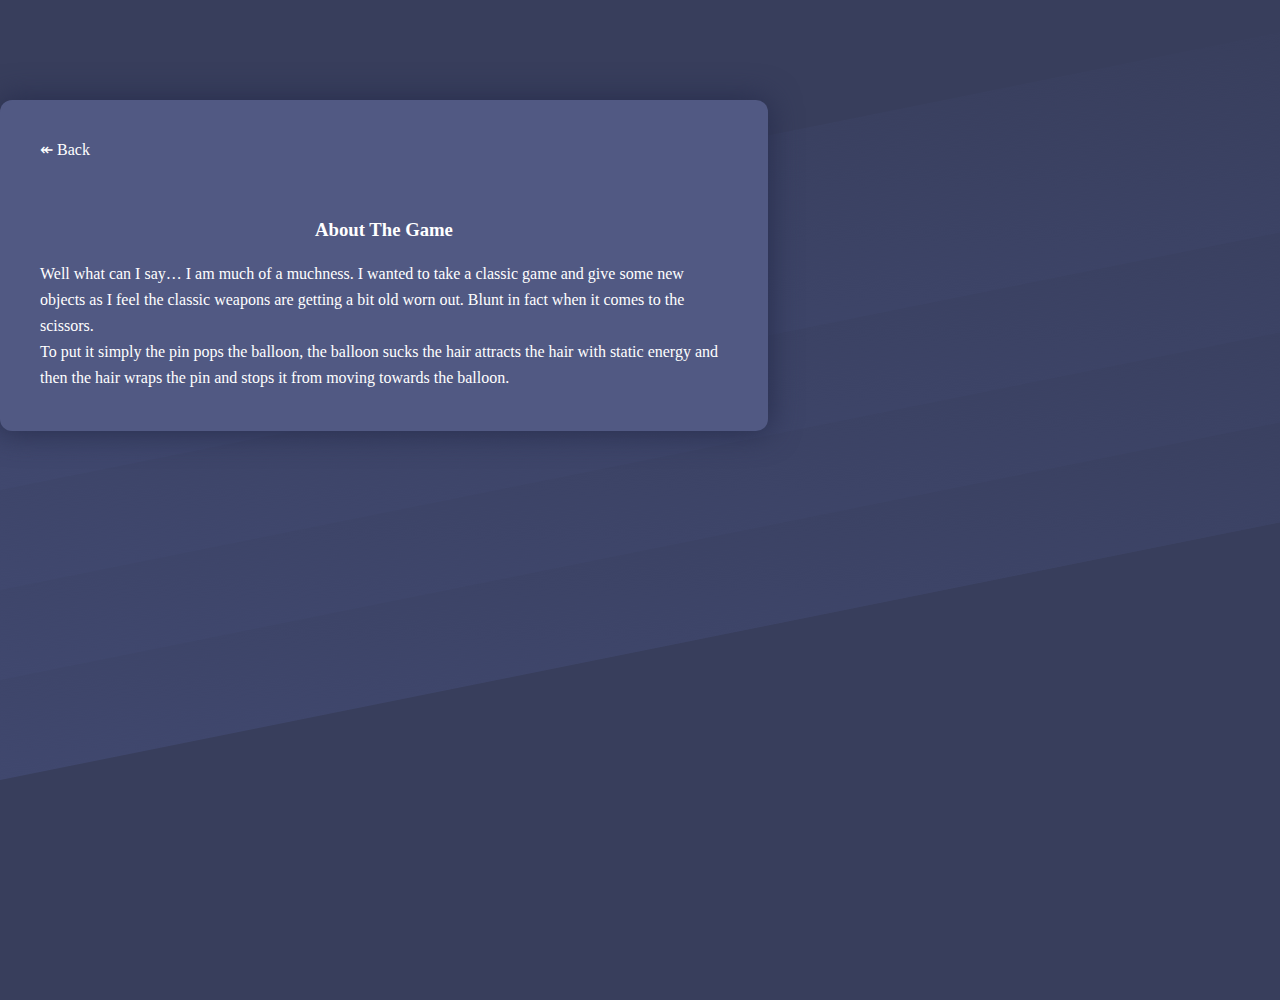
==== about-game.html @ bf3fd94d "js started with game mode" ====
<!DOCTYPE html>

<html lang="en-US">

<head>
    <meta charset="utf-8">
    <meta name="viewport" content="width=device-width, initial-scale=1, shrink-to-fit=no">
    <link href="https://cdn.jsdelivr.net/npm/bootstrap@5.0.2/dist/css/bootstrap.min.css" rel="stylesheet"
        integrity="sha384-EVSTQN3/azprG1Anm3QDgpJLIm9Nao0Yz1ztcQTwFspd3yD65VohhpuuCOmLASjC" crossorigin="anonymous">
    <link rel="stylesheet" href="assets/css/style.css" />
    <link rel="stylesheet" href="assets/css/media-queries.css" />
    <title>Tai-Koe</title>

</head>

<body>
    <div class="container about-info">
        <div class="row">
            <div class="game-info">
                <a href="index.html" class="back-link">&Larr; Back</a>
                <h3>About The Game</h3>
                <p>Well what can I say… I am much of a muchness. I wanted to take a classic game and give some new
                    objects as I feel the classic weapons are getting a bit old worn out. Blunt in fact when it comes to
                    the scissors. </p>
                <p>
                    To put it simply the pin pops the balloon, the balloon sucks the hair attracts the hair with static
                    energy and then the hair wraps the pin and stops it from moving towards the balloon. </p>
            </div>
        </div>
    </div>

    <script src="https://cdn.jsdelivr.net/npm/@popperjs/core@2.9.2/dist/umd/popper.min.js"
        integrity="sha384-IQsoLXl5PILFhosVNubq5LC7Qb9DXgDA9i+tQ8Zj3iwWAwPtgFTxbJ8NT4GN1R8p" crossorigin="anonymous">
    </script>
    <script src="https://cdn.jsdelivr.net/npm/bootstrap@5.0.2/dist/js/bootstrap.min.js"
        integrity="sha384-cVKIPhGWiC2Al4u+LWgxfKTRIcfu0JTxR+EQDz/bgldoEyl4H0zUF0QKbrJ0EcQF" crossorigin="anonymous">
    </script>
    <script src="assets/js/script.js"></script>
</body>

</html>
---- assets/css/style.css ----
* {
    margin: 0;
    padding: 0;
    box-sizing: border-box;
}

body {
    background-image: url(/../assets/images/ko-bg.png);
    background-color: #383E5C;
    background-repeat: no-repeat;
    height: 100vh;
    color: white;
}

/** MAIN TITLE **/
.game-title h1 {
    padding-top: 30px;
}

/** CHOICE BOXES **/
.menu-boxes {
    display: flex;
    flex: wrap;
    position: relative;
}

.choice-box {
    width: 50%;
    padding: 30px;
}

.choice-content {
    background-color: #515983;
    display: block;
    padding: 40px;
    border-radius: 40px;
    min-height: 300px;
    margin-top: 60px;
}

.menu-boxes h2 {
    text-align: center;
    margin-bottom: 30px;
}

.choice-content a.button {
    display: block;
    min-width: 60%;
    color: #383E5C;
    background-color: white;
    border: none;
    border-radius: 8px;
    padding: 8px 20px;
    margin-bottom: 20px;
    text-decoration: none;
    cursor: pointer;
}

/** GAME PAGE **/

.tile-container {
    display: block;
}

.back-link {
    text-decoration: none;
    color: white;
}

.back-link:hover {
    color: white;
}

.tile {
    display: inline-flex;
    background-color: #515983;
    width: 300px;
    margin: 30px;
    padding: 30px;
    -webkit-box-shadow: 0px 0px 14px 2px #282e4e;
    box-shadow: 0px 0px 30px 2px #282e4e;
    border-radius: 12px;
}

.tile-content {
    display: block;
    width: 100%;
}

.tile img {
    display: block;
    width: 60px;
    margin: 0 auto;
}

.tile h2 {
    text-align: center;
    margin-top: 12px;
}

button.item {
    width: 100%;
    padding: 8px 12px;
    border-radius: 8px;
    border: none;
    margin-top: 20px;

}

button.comp {
    width: 30%;
    padding: 6px 10px;
    border-radius: 8px;
    border: none;
}

p.game-out-text {
    font-size: 2em;
    font-weight: bold;
}

/** ABOUT GAME PAGE **/

.about-info {
    margin-top: 100px;
    width: 60%;
    background-color: #515983;
    padding: 40px;
    -webkit-box-shadow: 0px 0px 14px 2px #282e4e;
    box-shadow: 0px 0px 30px 2px #282e4e;
    border-radius: 12px;
}

.game-info h3 {
    margin-top: 60px;
    margin-bottom: 20px;
    text-align: center;
}

.game-info p {
    line-height: 26px;

}
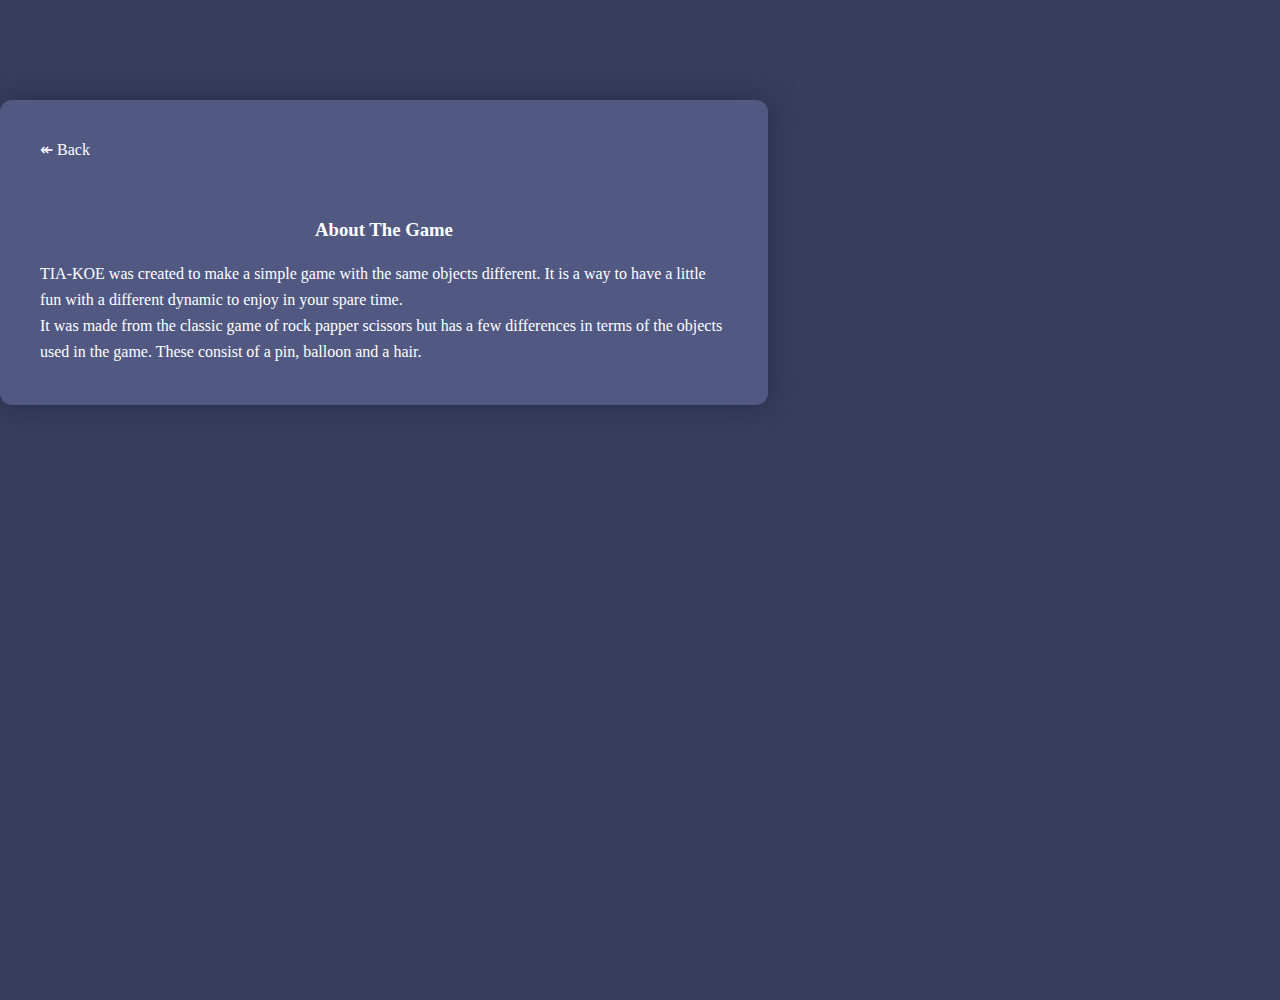
==== commit 830b2fda: "Content added to both game and home pages" ====
--- a/about-game.html
+++ b/about-game.html
@@ -19,12 +19,11 @@
             <div class="game-info">
                 <a href="index.html" class="back-link">&Larr; Back</a>
                 <h3>About The Game</h3>
-                <p>Well what can I say… I am much of a muchness. I wanted to take a classic game and give some new
-                    objects as I feel the classic weapons are getting a bit old worn out. Blunt in fact when it comes to
-                    the scissors. </p>
+                <p>TIA-KOE was created to make a simple game with the same objects different. It is a way to have a
+                    little fun with a different dynamic to enjoy in your spare time.</p>
                 <p>
-                    To put it simply the pin pops the balloon, the balloon sucks the hair attracts the hair with static
-                    energy and then the hair wraps the pin and stops it from moving towards the balloon. </p>
+                    It was made from the classic game of rock papper scissors but has a few differences in terms of the
+                    objects used in the game. These consist of a pin, balloon and a hair. </p>
             </div>
         </div>
     </div>
--- a/assets/css/style.css
+++ b/assets/css/style.css
@@ -5,7 +5,6 @@
 }
 
 body {
-    background-image: url(/../assets/images/ko-bg.png);
     background-color: #383E5C;
     background-repeat: no-repeat;
     height: 100vh;
@@ -26,16 +25,16 @@
 
 .choice-box {
     width: 50%;
-    padding: 30px;
+    padding: 20px;
 }
 
 .choice-content {
     background-color: #515983;
     display: block;
-    padding: 40px;
+    padding: 20px;
     border-radius: 40px;
     min-height: 300px;
-    margin-top: 60px;
+    margin-top: 40px;
 }
 
 .menu-boxes h2 {
@@ -87,6 +86,14 @@
     width: 100%;
 }
 
+.tile-content button {
+    padding: 8px 12px;
+    border: none;
+    border-radius: 8px;
+    width: 100%;
+    margin-top: 10px;
+}
+
 .tile img {
     display: block;
     width: 60px;
@@ -105,6 +112,10 @@
     border: none;
     margin-top: 20px;
 
+}
+
+.result-output {
+    margin-top: 20px;
 }
 
 button.comp {
@@ -139,5 +150,8 @@
 
 .game-info p {
     line-height: 26px;
+}
 
+.start-text {
+    width: 80%;
 }--- a/assets/css/media-queries.css
+++ b/assets/css/media-queries.css
@@ -0,0 +1,460 @@
+/* SCREENS UP TO 1440PX WIDE -------------------------------------------------------------------------------------------------*/
+@media only screen and (max-width: 1440px) {
+
+    /** MAIN TITLE **/
+    .game-title h1 {
+        padding-top: 80px;
+    }
+
+    .choice-content {
+        padding: 60px;
+
+    }
+}
+
+
+
+/* SCREENS 992 TO 1200PX WIDE -------------------------------------------------------------------------------------------------*/
+@media only screen and (max-width: 1200px) {
+    CONTENT HERE
+}
+
+
+
+
+/* SCREENS 768 TO 992PX WIDE -------------------------------------------------------------------------------------------------*/
+@media only screen and (max-width: 992px) {
+
+    /** MAIN TITLE **/
+    .game-title h1 {
+        padding-top: 30px;
+    }
+
+    /** CHOICE BOXES **/
+
+    .choice-box {
+        width: 100%;
+        padding: 0px 40px;
+    }
+
+    .choice-content {
+        background-color: #515983;
+        display: block;
+        padding: 20px;
+        border-radius: 40px;
+        min-height: 300px;
+        margin-top: 30px;
+    }
+
+    .menu-boxes h2 {
+        text-align: center;
+        margin-bottom: 20px;
+    }
+
+    .choice-content a.button {
+        display: block;
+        min-width: 60%;
+        color: #383E5C;
+        background-color: white;
+        border: none;
+        border-radius: 8px;
+        padding: 8px 20px;
+        margin-bottom: 20px;
+        text-decoration: none;
+        cursor: pointer;
+    }
+
+    /** GAME PAGE **/
+
+    .tile-container {
+        display: block;
+        margin-top: 30px;
+    }
+
+    .back-link {
+        text-decoration: none;
+        color: white;
+    }
+
+    .back-link:hover {
+        color: white;
+    }
+
+    .tile {
+        display: block;
+        background-color: #515983;
+        width: 80%;
+        margin: 0 auto;
+        margin-bottom: 30px;
+        padding: 30px;
+        -webkit-box-shadow: 0px 0px 14px 2px #282e4e;
+        box-shadow: 0px 0px 30px 2px #282e4e;
+        border-radius: 12px;
+    }
+
+    .tile-content {
+        display: block;
+        width: 100%;
+    }
+
+    .tile-content button {
+        padding: 8px 12px;
+        border: none;
+        border-radius: 8px;
+        width: 100%;
+        margin-top: 10px;
+    }
+
+    .tile img {
+        display: block;
+        width: 60px;
+        margin: 0 auto;
+        margin-bottom: 20px;
+    }
+
+    .tile h2 {
+        text-align: center;
+        margin-top: 12px;
+    }
+
+    button.item {
+        width: 100%;
+        padding: 8px 12px;
+        border-radius: 8px;
+        border: none;
+        margin-top: 20px;
+
+    }
+
+    .result-output {
+        margin-top: 20px;
+    }
+
+    button.comp {
+        width: 70%;
+        padding: 6px 10px;
+        border-radius: 8px;
+        border: none;
+    }
+
+    p.game-out-text {
+        font-size: 2em;
+        font-weight: bold;
+    }
+
+    /** ABOUT GAME PAGE **/
+
+    .about-info {
+        margin-top: 100px;
+        width: 60%;
+        background-color: #515983;
+        padding: 40px;
+        -webkit-box-shadow: 0px 0px 14px 2px #282e4e;
+        box-shadow: 0px 0px 30px 2px #282e4e;
+        border-radius: 12px;
+    }
+
+    .game-info h3 {
+        margin-top: 60px;
+        margin-bottom: 20px;
+        text-align: center;
+    }
+
+    .game-info p {
+        line-height: 26px;
+
+    }
+}
+
+
+
+/* SCREENS 577 TO 768PX WIDE -------------------------------------------------------------------------------------------------*/
+@media only screen and (max-width: 768px) {
+
+    /** MAIN TITLE **/
+    .game-title h1 {
+        padding-top: 30px;
+    }
+
+    /** CHOICE BOXES **/
+
+    .choice-box {
+        width: 100%;
+        padding: 0px 40px;
+    }
+
+    .choice-content {
+        background-color: #515983;
+        display: block;
+        padding: 20px;
+        border-radius: 40px;
+        min-height: 300px;
+        margin-top: 30px;
+    }
+
+    .menu-boxes h2 {
+        text-align: center;
+        margin-bottom: 20px;
+    }
+
+    .choice-content a.button {
+        display: block;
+        min-width: 60%;
+        color: #383E5C;
+        background-color: white;
+        border: none;
+        border-radius: 8px;
+        padding: 8px 20px;
+        margin-bottom: 20px;
+        text-decoration: none;
+        cursor: pointer;
+    }
+
+    /** GAME PAGE **/
+
+    .tile-container {
+        display: block;
+        margin-top: 30px;
+    }
+
+    .back-link {
+        text-decoration: none;
+        color: white;
+    }
+
+    .back-link:hover {
+        color: white;
+    }
+
+    .tile {
+        display: block;
+        background-color: #515983;
+        width: 80%;
+        margin: 0 auto;
+        margin-bottom: 30px;
+        padding: 30px;
+        -webkit-box-shadow: 0px 0px 14px 2px #282e4e;
+        box-shadow: 0px 0px 30px 2px #282e4e;
+        border-radius: 12px;
+    }
+
+    .tile-content {
+        display: block;
+        width: 100%;
+    }
+
+    .tile-content button {
+        padding: 8px 12px;
+        border: none;
+        border-radius: 8px;
+        width: 100%;
+        margin-top: 10px;
+    }
+
+    .tile img {
+        display: block;
+        width: 60px;
+        margin: 0 auto;
+        margin-bottom: 20px;
+    }
+
+    .tile h2 {
+        text-align: center;
+        margin-top: 12px;
+    }
+
+    button.item {
+        width: 100%;
+        padding: 8px 12px;
+        border-radius: 8px;
+        border: none;
+        margin-top: 20px;
+
+    }
+
+    .result-output {
+        margin-top: 20px;
+    }
+
+    button.comp {
+        width: 70%;
+        padding: 6px 10px;
+        border-radius: 8px;
+        border: none;
+    }
+
+    p.game-out-text {
+        font-size: 2em;
+        font-weight: bold;
+    }
+
+    /** ABOUT GAME PAGE **/
+
+    .about-info {
+        margin-top: 100px;
+        width: 60%;
+        background-color: #515983;
+        padding: 40px;
+        -webkit-box-shadow: 0px 0px 14px 2px #282e4e;
+        box-shadow: 0px 0px 30px 2px #282e4e;
+        border-radius: 12px;
+    }
+
+    .game-info h3 {
+        margin-top: 60px;
+        margin-bottom: 20px;
+        text-align: center;
+    }
+
+    .game-info p {
+        line-height: 26px;
+
+    }
+}
+
+
+
+
+/* SCREENS 0 TO 576PX WIDE -------------------------------------------------------------------------------------------------*/
+@media only screen and (max-width: 576px) {
+
+
+    /** MAIN TITLE **/
+    .game-title h1 {
+        padding-top: 30px;
+    }
+
+    /** CHOICE BOXES **/
+
+    .choice-box {
+        width: 100%;
+        padding: 0px 40px;
+    }
+
+    .choice-content {
+        background-color: #515983;
+        display: block;
+        padding: 20px;
+        border-radius: 40px;
+        min-height: 300px;
+        margin-top: 30px;
+    }
+
+    .menu-boxes h2 {
+        text-align: center;
+        margin-bottom: 20px;
+    }
+
+    .choice-content a.button {
+        display: block;
+        min-width: 60%;
+        color: #383E5C;
+        background-color: white;
+        border: none;
+        border-radius: 8px;
+        padding: 8px 20px;
+        margin-bottom: 20px;
+        text-decoration: none;
+        cursor: pointer;
+    }
+
+    /** GAME PAGE **/
+
+    .tile-container {
+        display: block;
+        margin-top: 20px;
+    }
+
+    .back-link {
+        text-decoration: none;
+        color: white;
+    }
+
+    .back-link:hover {
+        color: white;
+    }
+
+    .tile {
+        display: block;
+        background-color: #515983;
+        width: 80%;
+        margin: 0 auto;
+        margin-bottom: 30px;
+        padding: 30px;
+        -webkit-box-shadow: 0px 0px 14px 2px #282e4e;
+        box-shadow: 0px 0px 30px 2px #282e4e;
+        border-radius: 12px;
+    }
+
+    .tile-content {
+        display: block;
+        width: 100%;
+    }
+
+    .tile-content button {
+        padding: 8px 12px;
+        border: none;
+        border-radius: 8px;
+        width: 100%;
+        margin-top: 10px;
+    }
+
+    .tile img {
+        display: block;
+        width: 60px;
+        margin: 0 auto;
+    }
+
+    .tile h2 {
+        text-align: center;
+        margin-top: 12px;
+    }
+
+    button.item {
+        width: 100%;
+        padding: 8px 12px;
+        border-radius: 8px;
+        border: none;
+        margin-top: 20px;
+
+    }
+
+    .result-output {
+        margin-top: 20px;
+    }
+
+    button.comp {
+        width: 100%;
+        padding: 6px 10px;
+        border-radius: 8px;
+        border: none;
+    }
+
+    p.game-out-text {
+        font-size: 2em;
+        font-weight: bold;
+    }
+
+    /** ABOUT GAME PAGE **/
+
+    .about-info {
+        margin-top: 100px;
+        width: 60%;
+        background-color: #515983;
+        padding: 40px;
+        -webkit-box-shadow: 0px 0px 14px 2px #282e4e;
+        box-shadow: 0px 0px 30px 2px #282e4e;
+        border-radius: 12px;
+    }
+
+    .game-info h3 {
+        margin-top: 60px;
+        margin-bottom: 20px;
+        text-align: center;
+    }
+
+    .game-info p {
+        line-height: 26px;
+
+    }
+}